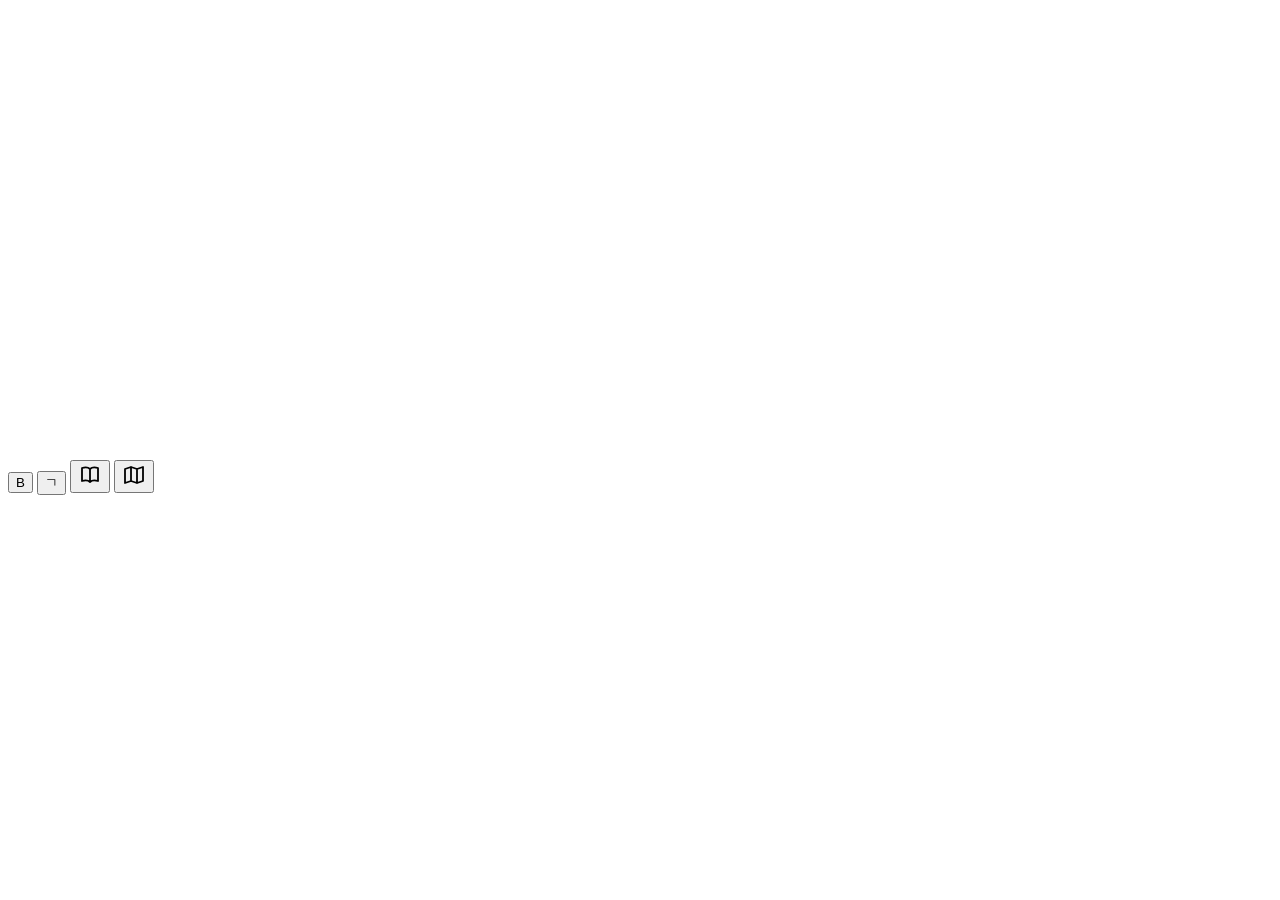
==== index.html @ 944877c4 "Add files via upload" ====
<!doctype html><html><head><meta charset="utf-8"><meta name="viewport" content="width=device-width,initial-scale=1,viewport-fit=cover">
<title>ことだま！ ハングルクエスト</title>
<link rel="stylesheet" href="css/style.css">
<link rel="stylesheet" href="https://fonts.googleapis.com/css2?family=DotGothic16&family=Noto+Sans+KR:wght@500&display=swap">
<div id="wrap"><canvas id="c" width="512" height="448"></canvas></div>
<div id="cross" aria-hidden="true"><div class="ring"></div><div id="knob"></div></div>
<button id="bB" class="ab" data-k="b" aria-label="Bボタン（メニュー）">B</button>
<button id="hg" aria-label="ハングル一覧">ㄱ</button>
<button id="bk" aria-label="たんごちょう"><svg viewBox="0 0 24 24" width="24" height="24" fill="none" stroke="currentColor" stroke-width="1.8" stroke-linejoin="round" stroke-linecap="round"><path d="M4 5c3-1 6-1 8 1 2-2 5-2 8-1v13c-3-1-6-1-8 1-2-2-5-2-8-1zM12 6v13"/></svg></button>
<button id="mp" aria-label="マップ"><svg viewBox="0 0 24 24" width="24" height="24" fill="none" stroke="currentColor" stroke-width="1.8" stroke-linejoin="round" stroke-linecap="round"><path d="M3 6l6-2 6 2 6-2v14l-6 2-6-2-6 2zM9 4v14M15 6v14"/></svg></button>

<script src="js/assets/images-1-tiles.js"></script>
<script src="js/assets/images-2.js"></script>
<script src="js/assets/images-3.js"></script>
<script src="js/assets/images-4.js"></script>
<script src="js/assets/images-5.js"></script>
<script src="js/assets/images-6.js"></script>
<script src="js/assets/images-7.js"></script>
<script src="js/assets/images-8-title.js"></script>
<script src="js/rpg/01-pixel-art.js"></script>
<script src="js/rpg/02-monsters-maps.js"></script>
<script src="js/rpg/03-engine.js"></script>
<script src="js/rpg/04-battle.js"></script>
<script src="js/rpg/05-talk-menu-save-title.js"></script>
<script src="js/korean/vocab-data.js"></script>
<script src="js/korean/learning-ui.js"></script>
<script src="js/audio/bgm-se.js"></script>
<script src="js/rpg/07-loop-input.js"></script>
</body></html>
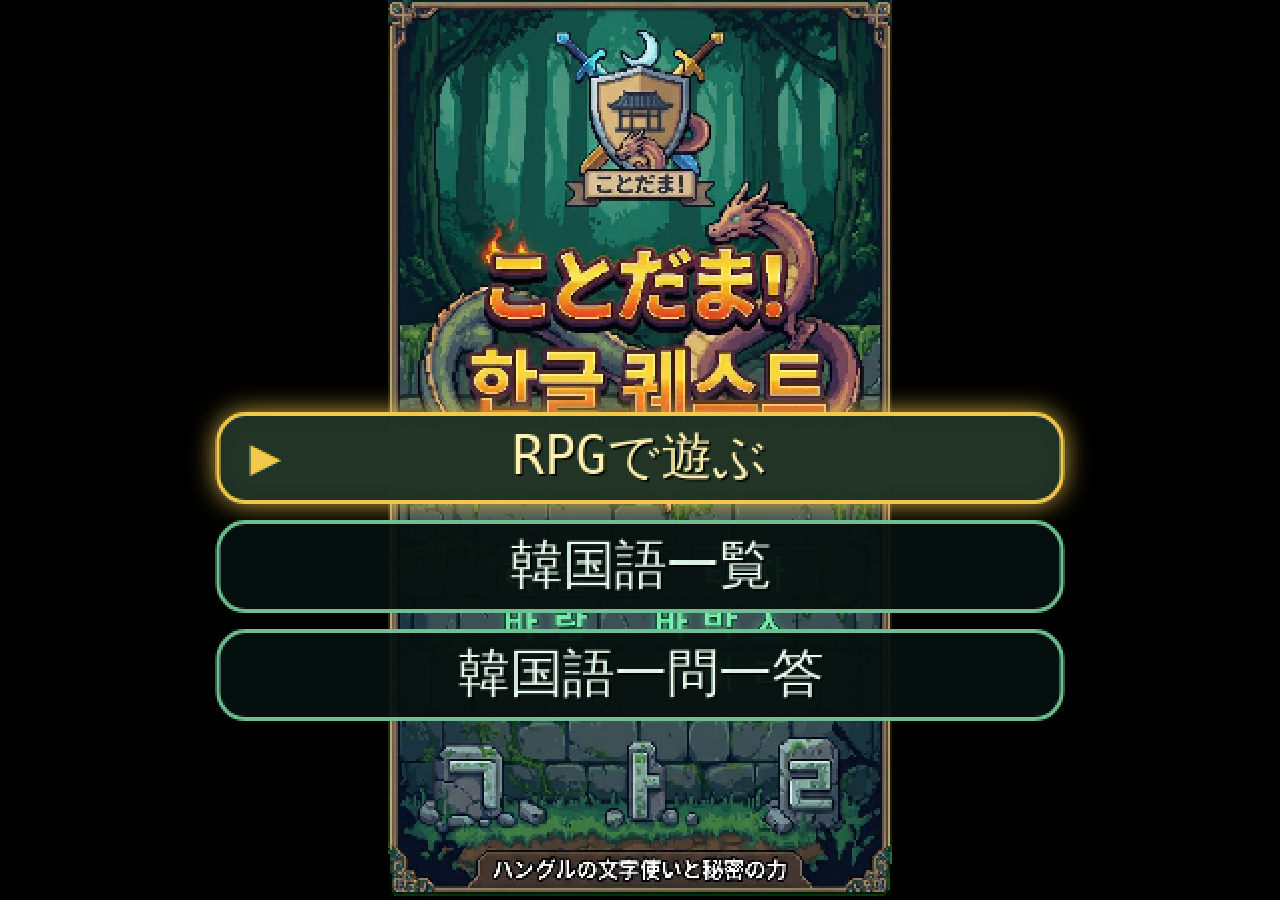
==== commit 26b21ff2: "Update index.html" ====
--- a/index.html
+++ b/index.html
@@ -22,6 +22,8 @@
 <script src="js/rpg/03-engine.js"></script>
 <script src="js/rpg/04-battle.js"></script>
 <script src="js/rpg/05-talk-menu-save-title.js"></script>
+<script src="js/rpg/06-settings.js"></script>
+<script src="js/rpg/06-town-fx.js"></script>
 <script src="js/korean/vocab-data.js"></script>
 <script src="js/korean/learning-ui.js"></script>
 <script src="js/audio/bgm-se.js"></script>
--- a/css/style.css
+++ b/css/style.css
@@ -0,0 +1,28 @@
+/* layout: the game canvas fills the whole viewport; A/B buttons float over it at 50% opacity */
+:root{--bg:#000;--fg:#e8ecff;--panel:#161b3a;--accent:#f2c94c;--line:#5a6bd1;color-scheme:dark}
+html,body{height:100%;margin:0;overflow:hidden;background:var(--bg);color:var(--fg);font-family:"DotGothic16","MS Gothic",monospace}
+body{background:var(--bg);-webkit-user-select:none;user-select:none;-webkit-touch-callout:none}
+#wrap{position:fixed;top:env(safe-area-inset-top,0px);right:env(safe-area-inset-right,0px);bottom:env(safe-area-inset-bottom,0px);left:env(safe-area-inset-left,0px);touch-action:none;background:#000}
+canvas{width:100%;height:100%;display:block;image-rendering:pixelated;image-rendering:crisp-edges}
+button{font:inherit;color:var(--fg);background:var(--panel);border:3px solid var(--line);border-radius:50%;opacity:.5;position:fixed;z-index:5;touch-action:manipulation;-webkit-tap-highlight-color:transparent;padding:0}
+button:active{background:var(--line)}button:focus-visible{outline:2px solid var(--accent)}
+.ab{width:78px;height:78px;font-size:28px}
+:root{--base:max(64px,env(safe-area-inset-bottom,0px))}
+#cross,#bB{visibility:hidden}
+#bB{right:max(24px,env(safe-area-inset-right,0px));bottom:calc(var(--base) + 40px)}
+#cross{position:fixed;z-index:4;left:50%;bottom:var(--base);width:160px;height:160px;transform:translateX(-50%);pointer-events:none;opacity:.5;border-radius:50%;background:var(--panel);border:3px solid var(--line);box-sizing:border-box}
+#cross .ring{position:absolute;inset:26px;border-radius:50%;border:2px solid var(--line);box-sizing:border-box}
+#knob{position:absolute;left:50%;top:50%;width:66px;height:66px;margin:-33px 0 0 -33px;border-radius:50%;background:var(--line);border:3px solid #cfd8ff;box-sizing:border-box;transition:transform .08s}
+#cross.act #knob{background:var(--accent);border-color:#fff}
+#hg{top:max(10px,env(safe-area-inset-top,0px));right:calc(max(10px,env(safe-area-inset-right,0px)) + 96px);width:40px;height:40px;font-size:20px;border-radius:8px}
+#bk{top:max(10px,env(safe-area-inset-top,0px));right:calc(max(10px,env(safe-area-inset-right,0px)) + 48px);width:40px;height:40px;border-radius:8px;display:flex;align-items:center;justify-content:center}
+#mp{top:max(10px,env(safe-area-inset-top,0px));right:max(10px,env(safe-area-inset-right,0px));width:40px;height:40px;border-radius:8px;display:flex;align-items:center;justify-content:center}
+
+/* landscape: keep the pad and B button at the screen edges so they never cover the hero */
+@media (min-aspect-ratio:13/10){
+  :root{--base:max(16px,env(safe-area-inset-bottom,0px))}
+  #cross{left:max(8px,env(safe-area-inset-left,0px));transform:none;width:120px;height:120px}
+  #cross .ring{inset:18px}#knob{width:50px;height:50px;margin:-25px 0 0 -25px}
+  .ab{width:60px;height:60px;font-size:24px}
+  #bB{right:max(16px,env(safe-area-inset-right,0px));bottom:calc(var(--base) + 16px)}
+}
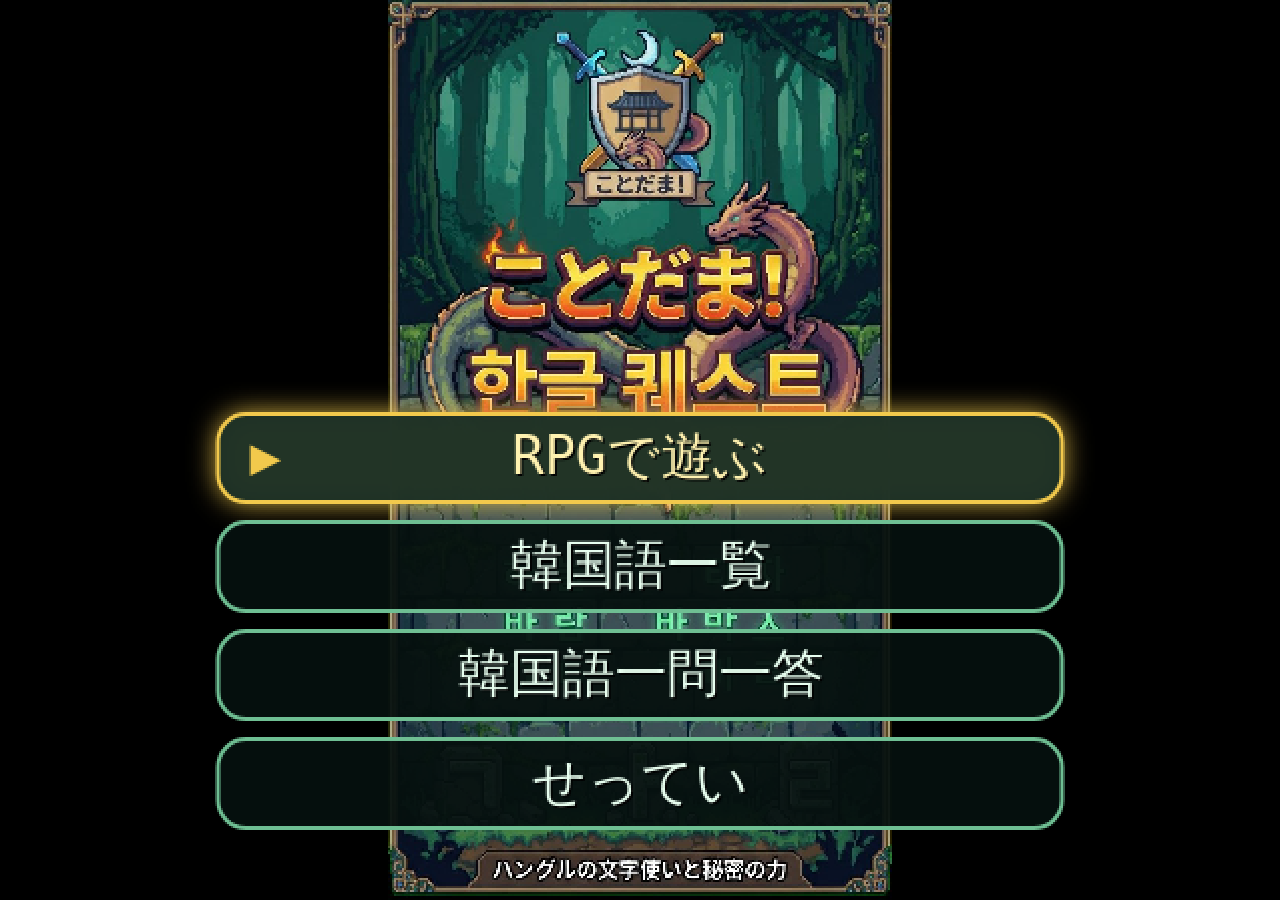
==== commit 9591b4fe: "Update index.html" ====
--- a/index.html
+++ b/index.html
@@ -1,7 +1,13 @@
 <!doctype html><html><head><meta charset="utf-8"><meta name="viewport" content="width=device-width,initial-scale=1,viewport-fit=cover">
 <title>ことだま！ ハングルクエスト</title>
 <link rel="stylesheet" href="css/style.css">
-<link rel="stylesheet" href="https://fonts.googleapis.com/css2?family=DotGothic16&family=Noto+Sans+KR:wght@500&display=swap">
+<link rel="stylesheet" href="fonts/fonts.css">
+<meta name="description" content="ことだま！ ハングルクエスト — たたかいながら おぼえる ハングルと韓国語の RPG">
+<meta name="theme-color" content="#0b1226">
+<meta name="mobile-web-app-capable" content="yes"><meta name="apple-mobile-web-app-capable" content="yes">
+<meta name="apple-mobile-web-app-title" content="ことだま！"><meta name="apple-mobile-web-app-status-bar-style" content="black-translucent">
+<link rel="manifest" href="manifest.webmanifest">
+<link rel="icon" href="icons/icon-192.png"><link rel="apple-touch-icon" href="icons/apple-touch-icon.png">
 <div id="wrap"><canvas id="c" width="512" height="448"></canvas></div>
 <div id="cross" aria-hidden="true"><div class="ring"></div><div id="knob"></div></div>
 <button id="bB" class="ab" data-k="b" aria-label="Bボタン（メニュー）">B</button>
@@ -22,10 +28,13 @@
 <script src="js/rpg/03-engine.js"></script>
 <script src="js/rpg/04-battle.js"></script>
 <script src="js/rpg/05-talk-menu-save-title.js"></script>
+<script src="js/app-info.js"></script>
 <script src="js/rpg/06-settings.js"></script>
+<script src="js/rpg/06-legal.js"></script>
 <script src="js/rpg/06-town-fx.js"></script>
 <script src="js/korean/vocab-data.js"></script>
 <script src="js/korean/learning-ui.js"></script>
 <script src="js/audio/bgm-se.js"></script>
 <script src="js/rpg/07-loop-input.js"></script>
+<script>if('serviceWorker' in navigator&&/^https?:$/.test(location.protocol)){addEventListener('load',()=>navigator.serviceWorker.register('sw.js').catch(()=>{}))}</script>
 </body></html>
